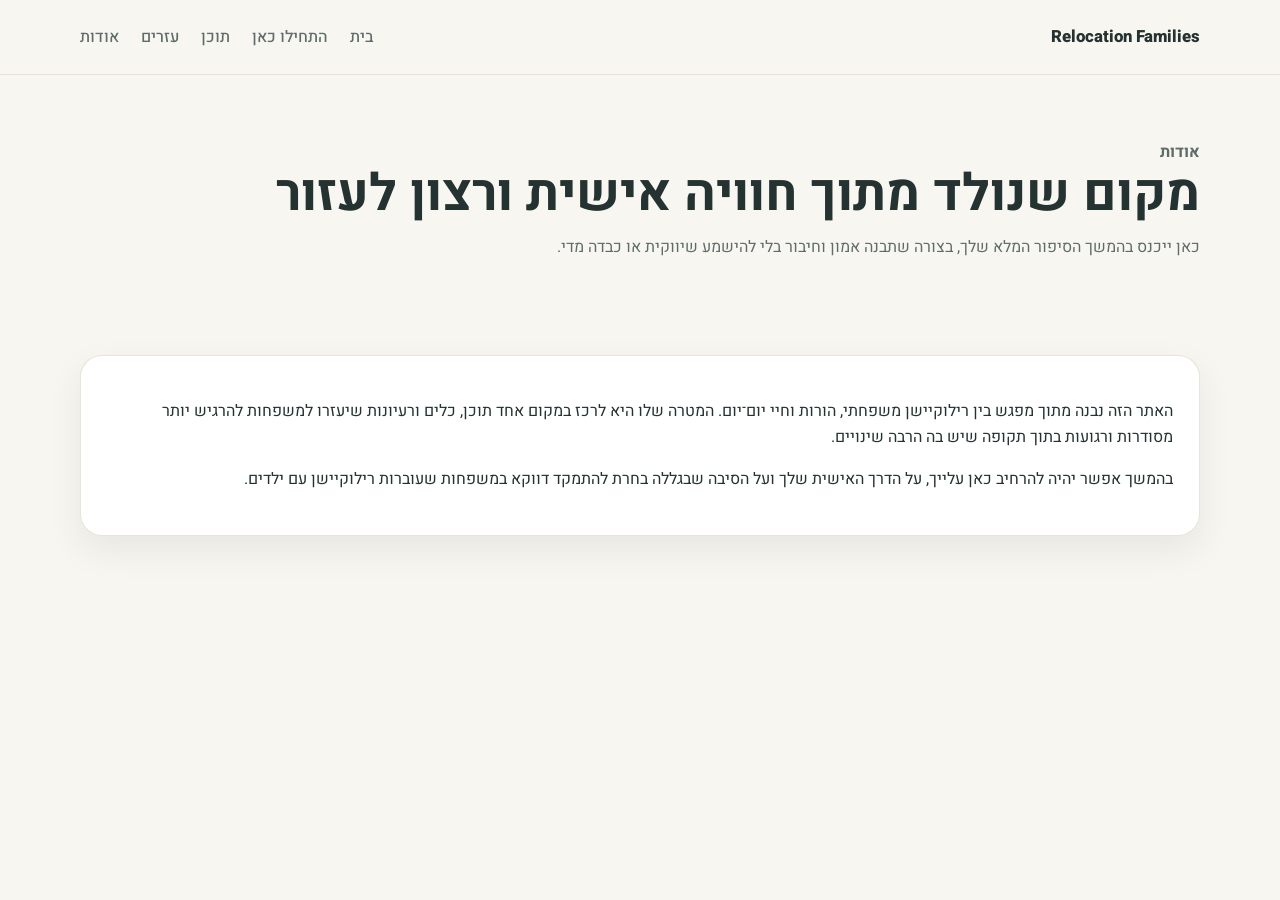
==== about.html @ 4bdf622c "Add files via upload" ====
<!doctype html>
<html lang="he" dir="rtl"><head><meta charset="UTF-8" /><meta name="viewport" content="width=device-width, initial-scale=1.0" /><title>אודות</title><link rel="preconnect" href="https://fonts.googleapis.com"><link rel="preconnect" href="https://fonts.gstatic.com" crossorigin><link href="https://fonts.googleapis.com/css2?family=Heebo:wght@300;400;500;700;800&display=swap" rel="stylesheet"><link rel="stylesheet" href="styles.css" /></head><body><header class="site-header"><div class="container header-inner"><a class="logo" href="index.html">Relocation Families</a><nav class="main-nav"><a href="index.html">בית</a><a href="start-here.html">התחילו כאן</a><a href="content.html">תוכן</a><a href="resources.html">עזרים</a><a href="about.html">אודות</a></nav></div></header><main><section class="page-hero"><div class="container"><p class="eyebrow">אודות</p><h1>מקום שנולד מתוך חוויה אישית ורצון לעזור</h1><p>כאן ייכנס בהמשך הסיפור המלא שלך, בצורה שתבנה אמון וחיבור בלי להישמע שיווקית או כבדה מדי.</p></div></section><section class="section"><div class="container stage-block"><p>האתר הזה נבנה מתוך מפגש בין רילוקיישן משפחתי, הורות וחיי יום־יום. המטרה שלו היא לרכז במקום אחד תוכן, כלים ורעיונות שיעזרו למשפחות להרגיש יותר מסודרות ורגועות בתוך תקופה שיש בה הרבה שינויים.</p><p>בהמשך אפשר יהיה להרחיב כאן עלייך, על הדרך האישית שלך ועל הסיבה שבגללה בחרת להתמקד דווקא במשפחות שעוברות רילוקיישן עם ילדים.</p></div></section></main></body></html>
---- styles.css ----
:root {
  --bg: #f8f6f1;
  --surface: #ffffff;
  --surface-soft: #f2efe7;
  --text: #243231;
  --muted: #5f6d6a;
  --primary: #6f8f87;
  --primary-dark: #5b7a73;
  --line: #e4ded2;
  --shadow: 0 14px 34px rgba(36, 50, 49, 0.08);
  --radius: 22px;
}
* { box-sizing: border-box; }
html { scroll-behavior: smooth; }
body {
  margin: 0;
  font-family: 'Heebo', Arial, sans-serif;
  background: var(--bg);
  color: var(--text);
  line-height: 1.65;
}
a { color: inherit; text-decoration: none; }
.container {
  width: min(1120px, calc(100% - 32px));
  margin: 0 auto;
}
.narrow { width: min(760px, calc(100% - 32px)); }
.section { padding: 72px 0; position: relative; }
.section-soft { background: var(--surface-soft); }
.section-heading { margin-bottom: 28px; }
.section-heading h2 {
  margin: 0 0 10px;
  font-size: clamp(1.8rem, 3vw, 2.5rem);
  line-height: 1.2;
}
.section-heading p { margin: 0; color: var(--muted); }
.site-header {
  position: sticky;
  top: 0;
  z-index: 10;
  backdrop-filter: blur(10px);
  background: rgba(248, 246, 241, 0.86);
  border-bottom: 1px solid rgba(228, 222, 210, 0.8);
}
.header-inner, .footer-inner, .about-preview {
  display: flex;
  align-items: center;
  justify-content: space-between;
  gap: 24px;
}
.header-inner { min-height: 74px; }
.logo {
  font-weight: 800;
  font-size: 1.05rem;
}
.main-nav, .site-footer nav {
  display: flex;
  gap: 22px;
  flex-wrap: wrap;
}
.main-nav a, .site-footer a {
  color: var(--muted);
  font-weight: 500;
}
.main-nav a:hover, .site-footer a:hover, .text-link:hover, .link-list a:hover { color: var(--primary-dark); }
.hero {
  overflow: hidden;
  min-height: calc(100vh - 74px);
  display: flex;
  align-items: center;
}
.hero-inner {
  position: relative;
  z-index: 1;
  text-align: center;
  padding: 72px 0;
}
.eyebrow {
  margin: 0 0 12px;
  color: var(--primary-dark);
  font-weight: 700;
}
.hero h1 {
  margin: 0;
  font-size: clamp(2.2rem, 5vw, 4.3rem);
  line-height: 1.15;
}
.hero-text {
  margin: 24px auto 0;
  max-width: 760px;
  font-size: 1.15rem;
  color: var(--muted);
}
.hero-actions {
  margin-top: 32px;
  display: flex;
  justify-content: center;
  gap: 14px;
  flex-wrap: wrap;
}
.btn {
  display: inline-flex;
  align-items: center;
  justify-content: center;
  min-height: 52px;
  padding: 0 24px;
  border-radius: 16px;
  font-weight: 700;
  transition: 0.2s ease;
  cursor: pointer;
  border: 1px solid transparent;
}
.btn:hover { transform: translateY(-1px); }
.btn-primary {
  background: var(--primary);
  color: #fff;
  box-shadow: var(--shadow);
}
.btn-primary:hover { background: var(--primary-dark); }
.btn-secondary {
  border-color: var(--primary);
  color: var(--primary-dark);
  background: rgba(255,255,255,0.55);
}
.hero-shape {
  position: absolute;
  border-radius: 999px;
  filter: blur(6px);
  opacity: 0.45;
}
.hero-shape-1 {
  width: 360px; height: 360px;
  background: #dbe7e2;
  top: 60px; right: -80px;
}
.hero-shape-2 {
  width: 280px; height: 280px;
  background: #ede6d6;
  bottom: 50px; left: -70px;
}
.cards-grid {
  display: grid;
  gap: 22px;
}
.cards-3 { grid-template-columns: repeat(3, minmax(0, 1fr)); }
.cards-2 { grid-template-columns: repeat(2, minmax(0, 1fr)); }
.card {
  background: var(--surface);
  border: 1px solid rgba(228, 222, 210, 0.8);
  border-radius: var(--radius);
  padding: 28px;
  box-shadow: var(--shadow);
}
.card h3 { margin: 0 0 10px; font-size: 1.35rem; line-height: 1.25; }
.card p { margin: 0; color: var(--muted); }
.card-clickable { transition: 0.2s ease; }
.card-clickable:hover { transform: translateY(-3px); }
.icon {
  width: 52px; height: 52px;
  display: grid; place-items: center;
  border-radius: 16px;
  background: var(--surface-soft);
  font-size: 1.35rem;
  margin-bottom: 18px;
}
.card-link, .text-link {
  display: inline-block;
  margin-top: 18px;
  font-weight: 700;
  color: var(--primary-dark);
}
.value-grid {
  display: grid;
  grid-template-columns: repeat(2, minmax(0, 1fr));
  gap: 18px;
}
.value-item {
  display: flex;
  gap: 12px;
  align-items: flex-start;
  background: rgba(255,255,255,0.72);
  padding: 18px 20px;
  border-radius: 18px;
  border: 1px solid rgba(228, 222, 210, 0.7);
}
.value-item span {
  color: var(--primary-dark);
  font-size: 1.4rem;
  line-height: 1;
}
.value-item p { margin: 0; }
.link-list {
  list-style: none;
  margin: 14px 0 0;
  padding: 0;
}
.link-list li + li { margin-top: 12px; }
.link-list a {
  color: var(--primary-dark);
  font-weight: 500;
}
.reassurance {
  background: linear-gradient(180deg, #f1ece1 0%, #f7f3ea 100%);
  text-align: center;
}
.reassurance p {
  margin: 0 0 20px;
  font-size: clamp(1.2rem, 2vw, 1.6rem);
}
.about-preview {
  align-items: stretch;
}
.about-visual {
  flex: 1;
  min-height: 280px;
  border-radius: 30px;
  background:
    radial-gradient(circle at 25% 30%, rgba(111,143,135,0.35), transparent 28%),
    radial-gradient(circle at 70% 55%, rgba(237,230,214,0.95), transparent 34%),
    linear-gradient(135deg, #dce8e2, #f4efe5);
  box-shadow: var(--shadow);
}
.about-copy { flex: 1; }
.join-section { text-align: center; }
.join-form {
  display: flex;
  gap: 12px;
  justify-content: center;
  flex-wrap: wrap;
  margin-top: 22px;
}
.join-form input {
  min-width: min(100%, 340px);
  min-height: 52px;
  border-radius: 16px;
  border: 1px solid var(--line);
  padding: 0 18px;
  font: inherit;
  background: #fff;
}
.site-footer {
  padding: 30px 0 40px;
  border-top: 1px solid rgba(228, 222, 210, 0.8);
}
.site-footer p {
  margin: 0;
  color: var(--muted);
}
.page-hero {
  padding: 64px 0 22px;
}
.page-hero h1 {
  margin: 0 0 10px;
  font-size: clamp(2rem, 4vw, 3.2rem);
  line-height: 1.15;
}
.page-hero p { margin: 0; color: var(--muted); max-width: 760px; }
.stage-blocks {
  display: grid;
  gap: 18px;
}
.stage-block {
  background: var(--surface);
  border: 1px solid rgba(228, 222, 210, 0.8);
  border-radius: var(--radius);
  padding: 26px;
  box-shadow: var(--shadow);
}
@media (max-width: 860px) {
  .cards-3, .cards-2, .value-grid, .about-preview { grid-template-columns: 1fr; display: grid; }
  .header-inner, .footer-inner { flex-direction: column; align-items: flex-start; padding: 14px 0; }
  .main-nav, .site-footer nav { gap: 14px; }
  .hero { min-height: auto; }
}
@media (max-width: 640px) {
  .section { padding: 56px 0; }
  .card { padding: 22px; }
  .hero h1 { font-size: 2.2rem; }
  .hero-text { font-size: 1rem; }
  .btn, .join-form input { width: 100%; }
  .join-form { align-items: stretch; }
}
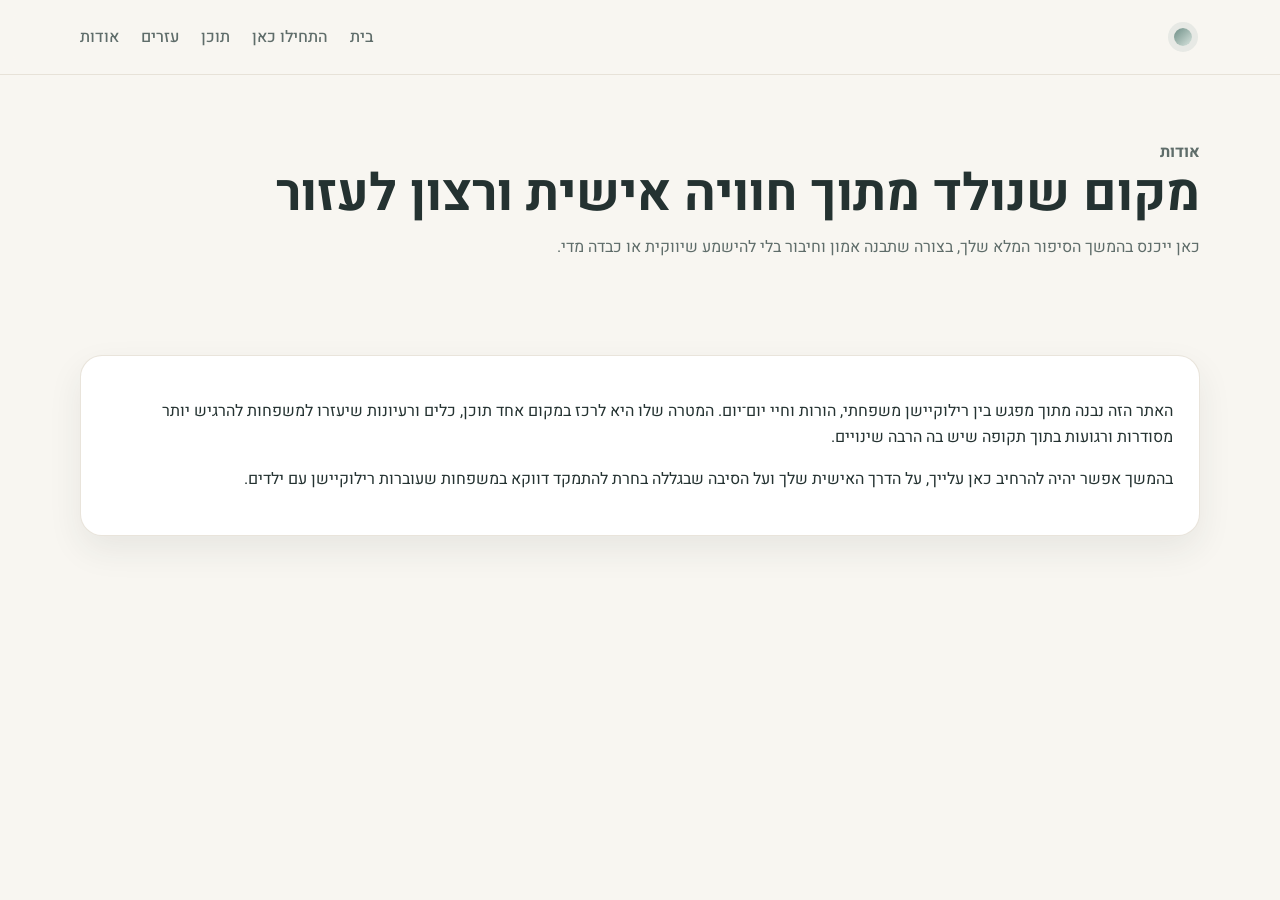
==== commit d0bb706c: "Add files via upload" ====
--- a/about.html
+++ b/about.html
@@ -1,2 +1,2 @@
 <!doctype html>
-<html lang="he" dir="rtl"><head><meta charset="UTF-8" /><meta name="viewport" content="width=device-width, initial-scale=1.0" /><title>אודות</title><link rel="preconnect" href="https://fonts.googleapis.com"><link rel="preconnect" href="https://fonts.gstatic.com" crossorigin><link href="https://fonts.googleapis.com/css2?family=Heebo:wght@300;400;500;700;800&display=swap" rel="stylesheet"><link rel="stylesheet" href="styles.css" /></head><body><header class="site-header"><div class="container header-inner"><a class="logo" href="index.html">Relocation Families</a><nav class="main-nav"><a href="index.html">בית</a><a href="start-here.html">התחילו כאן</a><a href="content.html">תוכן</a><a href="resources.html">עזרים</a><a href="about.html">אודות</a></nav></div></header><main><section class="page-hero"><div class="container"><p class="eyebrow">אודות</p><h1>מקום שנולד מתוך חוויה אישית ורצון לעזור</h1><p>כאן ייכנס בהמשך הסיפור המלא שלך, בצורה שתבנה אמון וחיבור בלי להישמע שיווקית או כבדה מדי.</p></div></section><section class="section"><div class="container stage-block"><p>האתר הזה נבנה מתוך מפגש בין רילוקיישן משפחתי, הורות וחיי יום־יום. המטרה שלו היא לרכז במקום אחד תוכן, כלים ורעיונות שיעזרו למשפחות להרגיש יותר מסודרות ורגועות בתוך תקופה שיש בה הרבה שינויים.</p><p>בהמשך אפשר יהיה להרחיב כאן עלייך, על הדרך האישית שלך ועל הסיבה שבגללה בחרת להתמקד דווקא במשפחות שעוברות רילוקיישן עם ילדים.</p></div></section></main></body></html>
+<html lang="he" dir="rtl"><head><meta charset="UTF-8" /><meta name="viewport" content="width=device-width, initial-scale=1.0" /><title>אודות</title><link rel="preconnect" href="https://fonts.googleapis.com"><link rel="preconnect" href="https://fonts.gstatic.com" crossorigin><link href="https://fonts.googleapis.com/css2?family=Heebo:wght@300;400;500;700;800&display=swap" rel="stylesheet"><link rel="stylesheet" href="styles.css" /></head><body><header class="site-header"><div class="container header-inner"><a class="logo" href="index.html" aria-label="בית"><span class="brand-mark" aria-hidden="true"></span></a><nav class="main-nav"><a href="index.html">בית</a><a href="start-here.html">התחילו כאן</a><a href="content.html">תוכן</a><a href="resources.html">עזרים</a><a href="about.html">אודות</a></nav></div></header><main><section class="page-hero"><div class="container"><p class="eyebrow">אודות</p><h1>מקום שנולד מתוך חוויה אישית ורצון לעזור</h1><p>כאן ייכנס בהמשך הסיפור המלא שלך, בצורה שתבנה אמון וחיבור בלי להישמע שיווקית או כבדה מדי.</p></div></section><section class="section"><div class="container stage-block"><p>האתר הזה נבנה מתוך מפגש בין רילוקיישן משפחתי, הורות וחיי יום־יום. המטרה שלו היא לרכז במקום אחד תוכן, כלים ורעיונות שיעזרו למשפחות להרגיש יותר מסודרות ורגועות בתוך תקופה שיש בה הרבה שינויים.</p><p>בהמשך אפשר יהיה להרחיב כאן עלייך, על הדרך האישית שלך ועל הסיבה שבגללה בחרת להתמקד דווקא במשפחות שעוברות רילוקיישן עם ילדים.</p></div></section></main></body></html>
--- a/styles.css
+++ b/styles.css
@@ -280,3 +280,150 @@
   .btn, .join-form input { width: 100%; }
   .join-form { align-items: stretch; }
 }
+
+
+.brand-mark {
+  display:inline-block;
+  width: 18px;
+  height: 18px;
+  border-radius: 50%;
+  background: linear-gradient(135deg, var(--primary), #d9e5df);
+  box-shadow: 0 0 0 6px rgba(111,143,135,0.12);
+}
+.logo {
+  display:inline-flex;
+  align-items:center;
+  justify-content:center;
+  width: 34px;
+  height: 34px;
+}
+.main-nav {
+  justify-content: flex-start;
+}
+.hero-inner {
+  max-width: 860px;
+}
+.hero-visual {
+  margin: 0 auto 26px;
+  width: min(100%, 620px);
+  height: 160px;
+  border-radius: 32px;
+  background: linear-gradient(135deg, rgba(220,232,226,0.95), rgba(244,239,229,0.95));
+  box-shadow: var(--shadow);
+  position: relative;
+  overflow: hidden;
+}
+.hero-visual::before,
+.hero-visual::after {
+  content: "";
+  position: absolute;
+  border-radius: 999px;
+  opacity: .9;
+}
+.hero-visual::before {
+  width: 180px;
+  height: 180px;
+  background: rgba(255,255,255,0.55);
+  top: -40px;
+  right: -20px;
+}
+.hero-visual::after {
+  width: 220px;
+  height: 220px;
+  background: rgba(111,143,135,0.12);
+  left: -60px;
+  bottom: -80px;
+}
+.hero-visual-card {
+  position: absolute;
+  border-radius: 24px;
+  background: rgba(255,255,255,0.84);
+  border: 1px solid rgba(228, 222, 210, 0.8);
+}
+.hero-card-home {
+  width: 120px;
+  height: 92px;
+  right: 70px;
+  top: 36px;
+}
+.hero-card-home::before {
+  content: "⌂";
+  position: absolute;
+  inset: 0;
+  display: grid;
+  place-items: center;
+  font-size: 2rem;
+  color: var(--primary-dark);
+}
+.hero-card-path {
+  width: 200px;
+  height: 14px;
+  top: 72px;
+  right: 185px;
+  background: linear-gradient(90deg, rgba(111,143,135,0.15), rgba(111,143,135,0.45));
+  border: none;
+}
+.hero-card-heart {
+  width: 92px;
+  height: 92px;
+  left: 88px;
+  top: 34px;
+}
+.hero-card-heart::before {
+  content: "♥";
+  position: absolute;
+  inset: 0;
+  display: grid;
+  place-items: center;
+  font-size: 1.7rem;
+  color: var(--primary-dark);
+}
+.hero h1 {
+  font-size: clamp(2rem, 4vw, 3.6rem);
+  line-height: 1.12;
+  max-width: 820px;
+  margin: 0 auto;
+}
+.hero h1 span {
+  display: block;
+}
+.hero h1 span + span {
+  margin-top: 16px;
+}
+.hero-text {
+  margin-top: 26px;
+  max-width: 720px;
+}
+.site-footer p:empty { display:none; }
+
+@media (max-width: 768px) {
+  .header-inner {
+    flex-direction: column;
+    justify-content: center;
+    padding: 12px 0;
+    min-height: auto;
+  }
+  .main-nav {
+    gap: 18px;
+    justify-content: center;
+  }
+  .hero {
+    min-height: auto;
+  }
+  .hero-inner {
+    padding: 40px 0 28px;
+  }
+  .hero-visual {
+    height: 120px;
+    margin-bottom: 22px;
+  }
+  .hero-card-home { width: 86px; height: 68px; right: 30px; top: 26px; }
+  .hero-card-home::before { font-size: 1.6rem; }
+  .hero-card-path { width: 110px; right: 108px; top: 53px; }
+  .hero-card-heart { width: 68px; height: 68px; left: 28px; top: 26px; }
+  .hero-card-heart::before { font-size: 1.3rem; }
+  .hero h1 {
+    font-size: clamp(1.95rem, 8vw, 2.9rem);
+  }
+  .hero h1 span + span { margin-top: 12px; }
+}
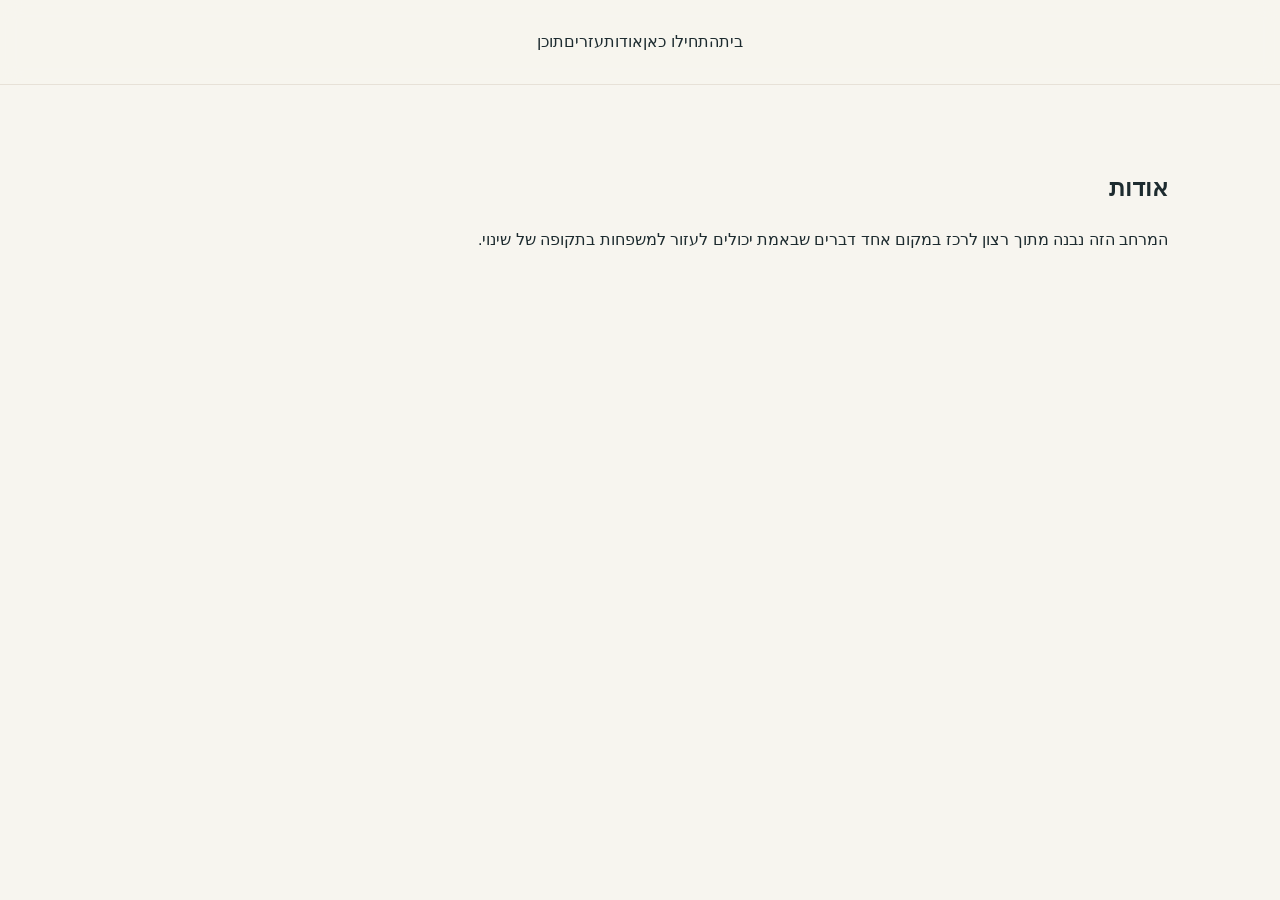
==== commit 2d38f50b: "Add files via upload" ====
--- a/about.html
+++ b/about.html
@@ -1,2 +1,4 @@
 <!doctype html>
-<html lang="he" dir="rtl"><head><meta charset="UTF-8" /><meta name="viewport" content="width=device-width, initial-scale=1.0" /><title>אודות</title><link rel="preconnect" href="https://fonts.googleapis.com"><link rel="preconnect" href="https://fonts.gstatic.com" crossorigin><link href="https://fonts.googleapis.com/css2?family=Heebo:wght@300;400;500;700;800&display=swap" rel="stylesheet"><link rel="stylesheet" href="styles.css" /></head><body><header class="site-header"><div class="container header-inner"><a class="logo" href="index.html" aria-label="בית"><span class="brand-mark" aria-hidden="true"></span></a><nav class="main-nav"><a href="index.html">בית</a><a href="start-here.html">התחילו כאן</a><a href="content.html">תוכן</a><a href="resources.html">עזרים</a><a href="about.html">אודות</a></nav></div></header><main><section class="page-hero"><div class="container"><p class="eyebrow">אודות</p><h1>מקום שנולד מתוך חוויה אישית ורצון לעזור</h1><p>כאן ייכנס בהמשך הסיפור המלא שלך, בצורה שתבנה אמון וחיבור בלי להישמע שיווקית או כבדה מדי.</p></div></section><section class="section"><div class="container stage-block"><p>האתר הזה נבנה מתוך מפגש בין רילוקיישן משפחתי, הורות וחיי יום־יום. המטרה שלו היא לרכז במקום אחד תוכן, כלים ורעיונות שיעזרו למשפחות להרגיש יותר מסודרות ורגועות בתוך תקופה שיש בה הרבה שינויים.</p><p>בהמשך אפשר יהיה להרחיב כאן עלייך, על הדרך האישית שלך ועל הסיבה שבגללה בחרת להתמקד דווקא במשפחות שעוברות רילוקיישן עם ילדים.</p></div></section></main></body></html>
+<html lang="he" dir="rtl"><head><meta charset="utf-8"><meta name="viewport" content="width=device-width, initial-scale=1"><title>אודות</title><link rel="stylesheet" href="styles.css"></head><body>
+<header class="site-header"><div class="container header-inner"><nav class="main-nav"><a href="index.html">בית</a><a href="start-here.html">התחילו כאן</a><a href="about.html">אודות</a><a href="resources.html">עזרים</a><a href="content.html">תוכן</a></nav></div></header>
+<main><section class="page-hero"><div class="container"><h1>אודות</h1><p>המרחב הזה נבנה מתוך רצון לרכז במקום אחד דברים שבאמת יכולים לעזור למשפחות בתקופה של שינוי.</p></div></section></main></body></html>
--- a/styles.css
+++ b/styles.css
@@ -1,429 +1,215 @@
-:root {
-  --bg: #f8f6f1;
-  --surface: #ffffff;
-  --surface-soft: #f2efe7;
-  --text: #243231;
-  --muted: #5f6d6a;
-  --primary: #6f8f87;
-  --primary-dark: #5b7a73;
-  --line: #e4ded2;
-  --shadow: 0 14px 34px rgba(36, 50, 49, 0.08);
-  --radius: 22px;
-}
-* { box-sizing: border-box; }
-html { scroll-behavior: smooth; }
-body {
-  margin: 0;
-  font-family: 'Heebo', Arial, sans-serif;
-  background: var(--bg);
-  color: var(--text);
-  line-height: 1.65;
-}
-a { color: inherit; text-decoration: none; }
-.container {
-  width: min(1120px, calc(100% - 32px));
-  margin: 0 auto;
-}
-.narrow { width: min(760px, calc(100% - 32px)); }
-.section { padding: 72px 0; position: relative; }
-.section-soft { background: var(--surface-soft); }
-.section-heading { margin-bottom: 28px; }
-.section-heading h2 {
-  margin: 0 0 10px;
-  font-size: clamp(1.8rem, 3vw, 2.5rem);
-  line-height: 1.2;
-}
-.section-heading p { margin: 0; color: var(--muted); }
-.site-header {
-  position: sticky;
-  top: 0;
-  z-index: 10;
+
+:root{
+  --bg:#f7f5ef;
+  --bg-soft:#fbfaf6;
+  --text:#1d2b2f;
+  --muted:#687377;
+  --line:#e7e1d7;
+  --accent:#7ea19b;
+  --accent-dark:#6e8f88;
+  --card:#ffffff;
+  --shadow:0 10px 30px rgba(29,43,47,0.06);
+  --radius:24px;
+  --max:1100px;
+}
+*{box-sizing:border-box}
+html{scroll-behavior:smooth}
+body{
+  margin:0;
+  font-family:Arial, sans-serif;
+  direction:rtl;
+  background:var(--bg);
+  color:var(--text);
+  line-height:1.6;
+}
+a{color:inherit;text-decoration:none}
+.container{max-width:var(--max);margin:0 auto;padding:0 22px}
+.section{padding:64px 0}
+.section-tight{padding:42px 0}
+.section-soft{background:var(--bg-soft)}
+.section-divider{border-top:1px solid var(--line)}
+.site-header{
+  position:sticky; top:0; z-index:20;
+  background:rgba(247,245,239,0.94);
   backdrop-filter: blur(10px);
-  background: rgba(248, 246, 241, 0.86);
-  border-bottom: 1px solid rgba(228, 222, 210, 0.8);
-}
-.header-inner, .footer-inner, .about-preview {
-  display: flex;
-  align-items: center;
-  justify-content: space-between;
-  gap: 24px;
-}
-.header-inner { min-height: 74px; }
-.logo {
-  font-weight: 800;
-  font-size: 1.05rem;
-}
-.main-nav, .site-footer nav {
-  display: flex;
-  gap: 22px;
-  flex-wrap: wrap;
-}
-.main-nav a, .site-footer a {
-  color: var(--muted);
-  font-weight: 500;
-}
-.main-nav a:hover, .site-footer a:hover, .text-link:hover, .link-list a:hover { color: var(--primary-dark); }
-.hero {
-  overflow: hidden;
-  min-height: calc(100vh - 74px);
-  display: flex;
-  align-items: center;
-}
-.hero-inner {
-  position: relative;
-  z-index: 1;
-  text-align: center;
-  padding: 72px 0;
-}
-.eyebrow {
-  margin: 0 0 12px;
-  color: var(--primary-dark);
-  font-weight: 700;
-}
-.hero h1 {
-  margin: 0;
-  font-size: clamp(2.2rem, 5vw, 4.3rem);
-  line-height: 1.15;
-}
-.hero-text {
-  margin: 24px auto 0;
-  max-width: 760px;
-  font-size: 1.15rem;
-  color: var(--muted);
-}
-.hero-actions {
-  margin-top: 32px;
-  display: flex;
-  justify-content: center;
-  gap: 14px;
-  flex-wrap: wrap;
-}
-.btn {
-  display: inline-flex;
-  align-items: center;
-  justify-content: center;
-  min-height: 52px;
-  padding: 0 24px;
-  border-radius: 16px;
-  font-weight: 700;
-  transition: 0.2s ease;
-  cursor: pointer;
-  border: 1px solid transparent;
-}
-.btn:hover { transform: translateY(-1px); }
-.btn-primary {
-  background: var(--primary);
-  color: #fff;
-  box-shadow: var(--shadow);
-}
-.btn-primary:hover { background: var(--primary-dark); }
-.btn-secondary {
-  border-color: var(--primary);
-  color: var(--primary-dark);
-  background: rgba(255,255,255,0.55);
-}
-.hero-shape {
-  position: absolute;
-  border-radius: 999px;
-  filter: blur(6px);
-  opacity: 0.45;
-}
-.hero-shape-1 {
-  width: 360px; height: 360px;
-  background: #dbe7e2;
-  top: 60px; right: -80px;
-}
-.hero-shape-2 {
-  width: 280px; height: 280px;
-  background: #ede6d6;
-  bottom: 50px; left: -70px;
-}
-.cards-grid {
-  display: grid;
-  gap: 22px;
-}
-.cards-3 { grid-template-columns: repeat(3, minmax(0, 1fr)); }
-.cards-2 { grid-template-columns: repeat(2, minmax(0, 1fr)); }
-.card {
-  background: var(--surface);
-  border: 1px solid rgba(228, 222, 210, 0.8);
-  border-radius: var(--radius);
-  padding: 28px;
-  box-shadow: var(--shadow);
-}
-.card h3 { margin: 0 0 10px; font-size: 1.35rem; line-height: 1.25; }
-.card p { margin: 0; color: var(--muted); }
-.card-clickable { transition: 0.2s ease; }
-.card-clickable:hover { transform: translateY(-3px); }
-.icon {
-  width: 52px; height: 52px;
-  display: grid; place-items: center;
-  border-radius: 16px;
-  background: var(--surface-soft);
-  font-size: 1.35rem;
-  margin-bottom: 18px;
-}
-.card-link, .text-link {
-  display: inline-block;
-  margin-top: 18px;
-  font-weight: 700;
-  color: var(--primary-dark);
-}
-.value-grid {
-  display: grid;
-  grid-template-columns: repeat(2, minmax(0, 1fr));
-  gap: 18px;
-}
-.value-item {
-  display: flex;
-  gap: 12px;
-  align-items: flex-start;
-  background: rgba(255,255,255,0.72);
-  padding: 18px 20px;
-  border-radius: 18px;
-  border: 1px solid rgba(228, 222, 210, 0.7);
-}
-.value-item span {
-  color: var(--primary-dark);
-  font-size: 1.4rem;
-  line-height: 1;
-}
-.value-item p { margin: 0; }
-.link-list {
-  list-style: none;
-  margin: 14px 0 0;
-  padding: 0;
-}
-.link-list li + li { margin-top: 12px; }
-.link-list a {
-  color: var(--primary-dark);
-  font-weight: 500;
-}
-.reassurance {
-  background: linear-gradient(180deg, #f1ece1 0%, #f7f3ea 100%);
-  text-align: center;
-}
-.reassurance p {
-  margin: 0 0 20px;
-  font-size: clamp(1.2rem, 2vw, 1.6rem);
-}
-.about-preview {
-  align-items: stretch;
-}
-.about-visual {
-  flex: 1;
-  min-height: 280px;
-  border-radius: 30px;
-  background:
-    radial-gradient(circle at 25% 30%, rgba(111,143,135,0.35), transparent 28%),
-    radial-gradient(circle at 70% 55%, rgba(237,230,214,0.95), transparent 34%),
-    linear-gradient(135deg, #dce8e2, #f4efe5);
-  box-shadow: var(--shadow);
-}
-.about-copy { flex: 1; }
-.join-section { text-align: center; }
-.join-form {
-  display: flex;
-  gap: 12px;
-  justify-content: center;
-  flex-wrap: wrap;
-  margin-top: 22px;
-}
-.join-form input {
-  min-width: min(100%, 340px);
-  min-height: 52px;
-  border-radius: 16px;
-  border: 1px solid var(--line);
-  padding: 0 18px;
-  font: inherit;
-  background: #fff;
-}
-.site-footer {
-  padding: 30px 0 40px;
-  border-top: 1px solid rgba(228, 222, 210, 0.8);
-}
-.site-footer p {
-  margin: 0;
-  color: var(--muted);
-}
-.page-hero {
-  padding: 64px 0 22px;
-}
-.page-hero h1 {
-  margin: 0 0 10px;
-  font-size: clamp(2rem, 4vw, 3.2rem);
-  line-height: 1.15;
-}
-.page-hero p { margin: 0; color: var(--muted); max-width: 760px; }
-.stage-blocks {
-  display: grid;
-  gap: 18px;
-}
-.stage-block {
-  background: var(--surface);
-  border: 1px solid rgba(228, 222, 210, 0.8);
-  border-radius: var(--radius);
-  padding: 26px;
-  box-shadow: var(--shadow);
-}
-@media (max-width: 860px) {
-  .cards-3, .cards-2, .value-grid, .about-preview { grid-template-columns: 1fr; display: grid; }
-  .header-inner, .footer-inner { flex-direction: column; align-items: flex-start; padding: 14px 0; }
-  .main-nav, .site-footer nav { gap: 14px; }
-  .hero { min-height: auto; }
-}
-@media (max-width: 640px) {
-  .section { padding: 56px 0; }
-  .card { padding: 22px; }
-  .hero h1 { font-size: 2.2rem; }
-  .hero-text { font-size: 1rem; }
-  .btn, .join-form input { width: 100%; }
-  .join-form { align-items: stretch; }
-}
-
-
-.brand-mark {
-  display:inline-block;
-  width: 18px;
-  height: 18px;
-  border-radius: 50%;
-  background: linear-gradient(135deg, var(--primary), #d9e5df);
-  box-shadow: 0 0 0 6px rgba(111,143,135,0.12);
-}
-.logo {
-  display:inline-flex;
+  border-bottom:1px solid var(--line);
+}
+.site-header .container{
+  min-height:84px;
+  display:flex;
   align-items:center;
   justify-content:center;
-  width: 34px;
-  height: 34px;
-}
-.main-nav {
-  justify-content: flex-start;
-}
-.hero-inner {
-  max-width: 860px;
-}
-.hero-visual {
-  margin: 0 auto 26px;
-  width: min(100%, 620px);
-  height: 160px;
-  border-radius: 32px;
-  background: linear-gradient(135deg, rgba(220,232,226,0.95), rgba(244,239,229,0.95));
+}
+.nav{display:flex;gap:30px;flex-wrap:wrap;justify-content:center}
+.nav a{font-size:18px;color:#626c70}
+.nav a:hover,.nav a.active{color:var(--text)}
+.hero{
+  min-height:calc(100vh - 84px);
+  display:flex;
+  align-items:center;
+  position:relative;
+  overflow:hidden;
+}
+.hero::before{
+  content:"";
+  position:absolute;
+  inset:auto 8% 18% auto;
+  width:360px;height:360px;
+  background:radial-gradient(circle, rgba(126,161,155,0.18), rgba(126,161,155,0) 70%);
+  pointer-events:none;
+}
+.hero-layout{
+  display:grid;
+  grid-template-columns:1.1fr 0.9fr;
+  gap:36px;
+  align-items:center;
+}
+.hero-title{
+  margin:0 0 18px;
+  font-size:clamp(40px,6vw,72px);
+  line-height:1.08;
+  letter-spacing:-0.02em;
+}
+.hero-title .line{display:block}
+.hero-title .line + .line{margin-top:14px}
+.hero-sub{
+  max-width:760px;
+  font-size:clamp(21px,2.2vw,28px);
+  color:var(--muted);
+  margin:0 0 28px;
+}
+.button-row{display:flex; gap:14px; flex-wrap:wrap}
+.btn{
+  display:inline-flex;align-items:center;justify-content:center;
+  min-height:58px;padding:0 32px;border-radius:999px;
+  font-size:20px;font-weight:700; transition:.2s ease;
+  cursor:pointer;
+}
+.btn-primary{background:var(--accent);color:#fff;border:1px solid var(--accent)}
+.btn-primary:hover{background:var(--accent-dark);border-color:var(--accent-dark)}
+.btn-secondary{background:transparent;color:var(--accent-dark);border:2px solid var(--accent)}
+.btn-secondary:hover{background:rgba(126,161,155,0.08)}
+.hero-visual{
+  min-height:420px;
+  border-radius:36px;
+  background:
+    linear-gradient(180deg, rgba(255,255,255,0.7), rgba(255,255,255,0.88)),
+    radial-gradient(circle at 75% 20%, rgba(126,161,155,0.22), rgba(126,161,155,0) 38%),
+    radial-gradient(circle at 24% 75%, rgba(232,220,196,0.55), rgba(232,220,196,0) 34%);
   box-shadow: var(--shadow);
-  position: relative;
-  overflow: hidden;
-}
-.hero-visual::before,
-.hero-visual::after {
-  content: "";
-  position: absolute;
-  border-radius: 999px;
-  opacity: .9;
-}
-.hero-visual::before {
-  width: 180px;
-  height: 180px;
-  background: rgba(255,255,255,0.55);
-  top: -40px;
-  right: -20px;
-}
-.hero-visual::after {
-  width: 220px;
-  height: 220px;
-  background: rgba(111,143,135,0.12);
-  left: -60px;
-  bottom: -80px;
-}
-.hero-visual-card {
-  position: absolute;
-  border-radius: 24px;
-  background: rgba(255,255,255,0.84);
-  border: 1px solid rgba(228, 222, 210, 0.8);
-}
-.hero-card-home {
-  width: 120px;
-  height: 92px;
-  right: 70px;
-  top: 36px;
-}
-.hero-card-home::before {
-  content: "⌂";
-  position: absolute;
-  inset: 0;
-  display: grid;
-  place-items: center;
-  font-size: 2rem;
-  color: var(--primary-dark);
-}
-.hero-card-path {
-  width: 200px;
-  height: 14px;
-  top: 72px;
-  right: 185px;
-  background: linear-gradient(90deg, rgba(111,143,135,0.15), rgba(111,143,135,0.45));
-  border: none;
-}
-.hero-card-heart {
-  width: 92px;
-  height: 92px;
-  left: 88px;
-  top: 34px;
-}
-.hero-card-heart::before {
-  content: "♥";
-  position: absolute;
-  inset: 0;
-  display: grid;
-  place-items: center;
-  font-size: 1.7rem;
-  color: var(--primary-dark);
-}
-.hero h1 {
-  font-size: clamp(2rem, 4vw, 3.6rem);
-  line-height: 1.12;
-  max-width: 820px;
-  margin: 0 auto;
-}
-.hero h1 span {
-  display: block;
-}
-.hero h1 span + span {
-  margin-top: 16px;
-}
-.hero-text {
-  margin-top: 26px;
-  max-width: 720px;
-}
-.site-footer p:empty { display:none; }
-
-@media (max-width: 768px) {
-  .header-inner {
-    flex-direction: column;
-    justify-content: center;
-    padding: 12px 0;
-    min-height: auto;
-  }
-  .main-nav {
-    gap: 18px;
-    justify-content: center;
-  }
-  .hero {
-    min-height: auto;
-  }
-  .hero-inner {
-    padding: 40px 0 28px;
-  }
-  .hero-visual {
-    height: 120px;
-    margin-bottom: 22px;
-  }
-  .hero-card-home { width: 86px; height: 68px; right: 30px; top: 26px; }
-  .hero-card-home::before { font-size: 1.6rem; }
-  .hero-card-path { width: 110px; right: 108px; top: 53px; }
-  .hero-card-heart { width: 68px; height: 68px; left: 28px; top: 26px; }
-  .hero-card-heart::before { font-size: 1.3rem; }
-  .hero h1 {
-    font-size: clamp(1.95rem, 8vw, 2.9rem);
-  }
-  .hero h1 span + span { margin-top: 12px; }
-}
+  border:1px solid rgba(126,161,155,0.08);
+  position:relative;
+  overflow:hidden;
+}
+.hero-visual::before{
+  content:"";
+  position:absolute; inset:30px;
+  border-radius:28px;
+  background:
+    linear-gradient(135deg, rgba(255,255,255,0.65), rgba(255,255,255,0.15));
+}
+.hero-visual::after{
+  content:"מעבר • התארגנות • הסתגלות";
+  position:absolute;
+  left:28px; right:28px; bottom:24px;
+  text-align:center;
+  color:#6c7c79;
+  font-size:20px;
+}
+.center{text-align:center}
+.section-title{
+  margin:0 0 18px;
+  font-size:clamp(32px,4.2vw,54px);
+  line-height:1.15;
+  letter-spacing:-0.02em;
+}
+.section-sub{margin:0 auto;color:var(--muted);font-size:22px;max-width:760px}
+.stage-grid,.card-grid,.value-grid,.tools-grid{display:grid; gap:22px}
+.stage-grid{grid-template-columns:repeat(3,1fr); margin-top:32px}
+.card, .tool-card, .article-card, .value-card{
+  background:var(--card);
+  border:1px solid var(--line);
+  box-shadow:var(--shadow);
+  border-radius:28px;
+}
+.card{padding:26px; min-height:100%}
+.card h3{margin:0 0 12px;font-size:30px}
+.card p{margin:0 0 18px;color:var(--muted);font-size:20px}
+.card .mini-link{font-weight:700;color:var(--accent-dark)}
+.value-grid{grid-template-columns:repeat(2,1fr); margin-top:28px}
+.value-card{padding:24px;font-size:22px}
+.tools-grid{grid-template-columns:repeat(3,1fr);margin-top:28px}
+.tool-card{padding:24px}
+.tool-card h3{margin:0 0 14px;font-size:30px}
+.tool-list{list-style:none;margin:0;padding:0;display:grid;gap:12px}
+.tool-list a{
+  display:block;padding:14px 16px;border-radius:18px;
+  background:#faf9f5;border:1px solid var(--line);
+  color:#425052;font-size:19px;
+}
+.card-grid{grid-template-columns:repeat(2,1fr); margin-top:28px}
+.article-card{padding:26px}
+.article-card h3{margin:0 0 10px;font-size:28px}
+.article-card p{margin:0 0 16px;color:var(--muted);font-size:20px}
+.article-card a{font-weight:700;color:var(--accent-dark)}
+.reassurance{background:linear-gradient(180deg,#fbfaf6,#f3efe5)}
+.reassurance .inner{max-width:760px;margin:0 auto;text-align:center}
+.reassurance p{margin:0;font-size:clamp(28px,3.2vw,42px);line-height:1.45}
+.about-short{display:grid;grid-template-columns:0.95fr 1.05fr;gap:28px;align-items:center}
+.about-visual{
+  min-height:280px;border-radius:30px;background:
+    linear-gradient(180deg, rgba(255,255,255,0.6), rgba(255,255,255,0.8)),
+    radial-gradient(circle at 70% 22%, rgba(126,161,155,.18), rgba(126,161,155,0) 32%),
+    radial-gradient(circle at 24% 80%, rgba(232,220,196,.65), rgba(232,220,196,0) 28%);
+  border:1px solid var(--line);box-shadow:var(--shadow)
+}
+.about-copy p{font-size:21px;color:var(--muted);margin:0 0 22px}
+.join-box{
+  background:var(--card); border:1px solid var(--line); box-shadow:var(--shadow);
+  border-radius:30px; padding:34px; text-align:center
+}
+.join-box h2{margin:0 0 12px; font-size:42px}
+.join-box p{margin:0 0 24px; color:var(--muted); font-size:20px}
+.join-form{display:flex;gap:12px;justify-content:center;flex-wrap:wrap}
+.join-form input{
+  min-width:280px;max-width:420px;width:100%;
+  min-height:56px;border-radius:999px;border:1px solid var(--line);
+  padding:0 22px;font-size:18px;background:#fff
+}
+.footer{border-top:1px solid var(--line);padding:28px 0 40px}
+.footer p{color:var(--muted);text-align:center;margin:0 0 18px}
+.footer .nav{gap:20px}
+.page-hero{padding:64px 0 24px}
+.page-hero .section-title{max-width:900px;margin-inline:auto;text-align:center}
+.page-hero .section-sub{text-align:center}
+.stage-block{
+  padding:30px;border-radius:28px;background:#fff;border:1px solid var(--line);box-shadow:var(--shadow)
+}
+.stage-block + .stage-block{margin-top:22px}
+.stage-block h3{margin:0 0 12px;font-size:34px}
+.stage-block p{margin:0 0 20px;color:var(--muted);font-size:20px}
+.stage-columns{display:grid;grid-template-columns:1fr 1fr;gap:20px}
+.list-box{
+  background:#faf9f5;border:1px solid var(--line);border-radius:22px;padding:18px
+}
+.list-box h4{margin:0 0 12px;font-size:22px}
+.list-box ul{margin:0;padding-right:20px}
+.list-box li{margin:8px 0;font-size:19px}
+.inline-btn{margin-top:18px}
+@media (max-width: 960px){
+  .hero{min-height:auto;padding:42px 0}
+  .hero-layout,.about-short{grid-template-columns:1fr}
+  .hero-visual{min-height:280px}
+  .stage-grid,.tools-grid,.card-grid,.value-grid,.stage-columns{grid-template-columns:1fr}
+  .section{padding:52px 0}
+}
+@media (max-width: 640px){
+  .site-header .container{min-height:72px}
+  .nav{gap:18px}
+  .nav a{font-size:16px}
+  .hero-title{font-size:clamp(36px,11vw,58px)}
+  .hero-sub{font-size:20px}
+  .btn{width:100%;font-size:18px}
+  .button-row{flex-direction:column}
+  .section-title{font-size:clamp(30px,9vw,44px)}
+}
